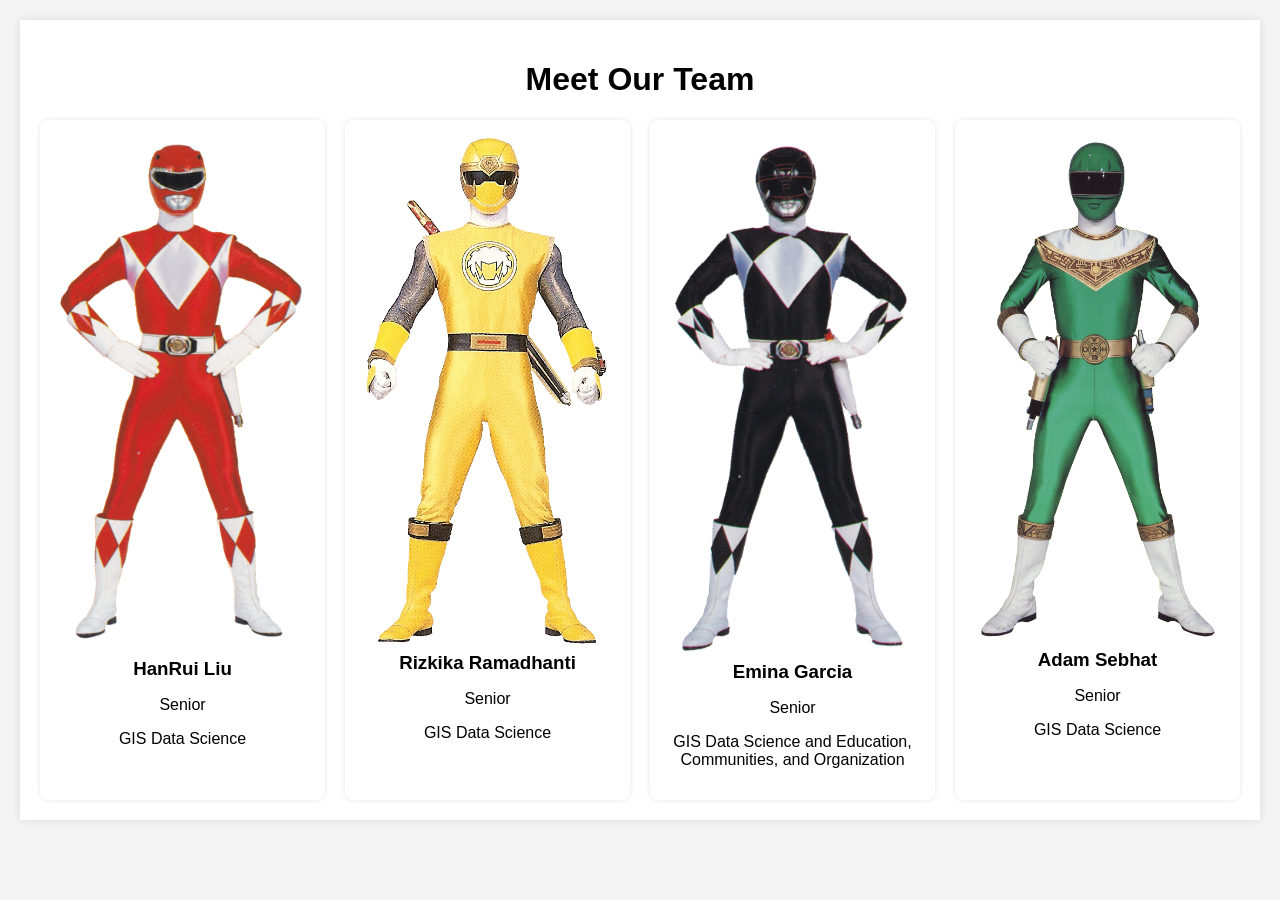
==== teams.html @ 800441d8 "edits" ====
<!DOCTYPE html>
<html lang="en">
<head>
    <meta charset="UTF-8">
    <meta name="viewport" content="width=device-width, initial-scale=1.0">
    <title>About the Team</title>
    <style>
         body {
            font-family: Arial, sans-serif;
            margin: 0;
            padding: 20px;
            background-color: #f4f4f4;
            text-align: center;
        }
        .container {
            max-width: auto;
            margin: auto;
            background: white;
            padding: 20px;
            border-radius: auto;
            box-shadow: 0 0 10px rgba(0, 0, 0, 0.1);
        }
        .team {
            display: grid;
            grid-template-columns: repeat(auto-fit, minmax(200px, 1fr));
            gap: 20px;
            margin-top: 20px;
        }
        .member {
            background: #fff;
            padding: 15px;
            border-radius: 8px;
            box-shadow: 0 0 5px rgba(0, 0, 0, 0.1);
        }
        .member img {
            width: 100%;
            height: auto;
            max-height: auto;
            object-fit: cover;
        }
        .member h3 {
            margin: auto;
        }
    </style>
</head>
<body>
    <div class="container">
        <h1>Meet Our Team</h1>
        <div class="team">
            <div class="member">
                <img src="img/red.png" alt="Team Member 1">
                <h3>HanRui Liu</h3>
                <p>Senior</p>
                <p>GIS Data Science</p>
            </div>
            <div class="member">
                <img src="img/yellow.png" alt="Team Member 3">
                <h3>Rizkika Ramadhanti</h3>
                <p>Senior</p>
                <p>GIS Data Science</p>
            </div>
            <div class="member">
                <img src="img/black.png" alt="Team Member 3">
                <h3>Emina Garcia</h3>
                <p>Senior</p>
                <p>GIS Data Science and Education, Communities, and Organization</p>
            </div>
            <div class="member">
                <img src="img/green.png" alt="Team Member 4">
                <h3>Adam Sebhat</h3>
                <p>Senior</p>
                <p>GIS Data Science</p>
            </div>
        </div>
    </div>
</body>
</html>
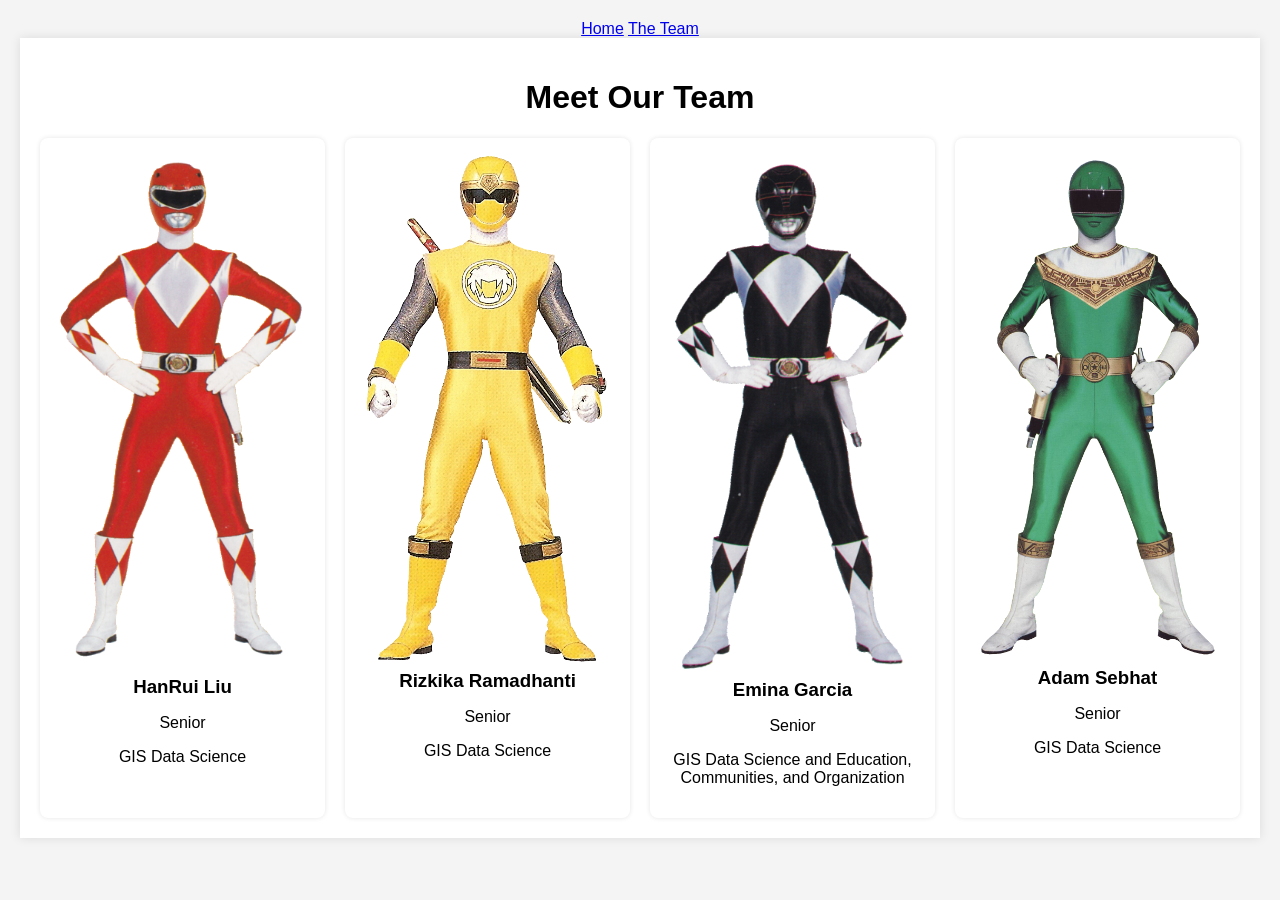
==== commit 48e3e6d5: "Update teams.html" ====
--- a/teams.html
+++ b/teams.html
@@ -44,6 +44,14 @@
     </style>
 </head>
 <body>
+     <!-- Navigation bar -->
+    <div class="topnav" id="myTopnav">
+         <!-- Links to different sections -->
+         <a href="Index.html"><i class="fa fa-fw fa-home"></i>Home</a>
+
+        <!-- Active link pointing to the section1.html page -->
+        <a class="active" href="teams.html"><i class="fa fa-cutlery"></i>The Team</a>
+    
     <div class="container">
         <h1>Meet Our Team</h1>
         <div class="team">
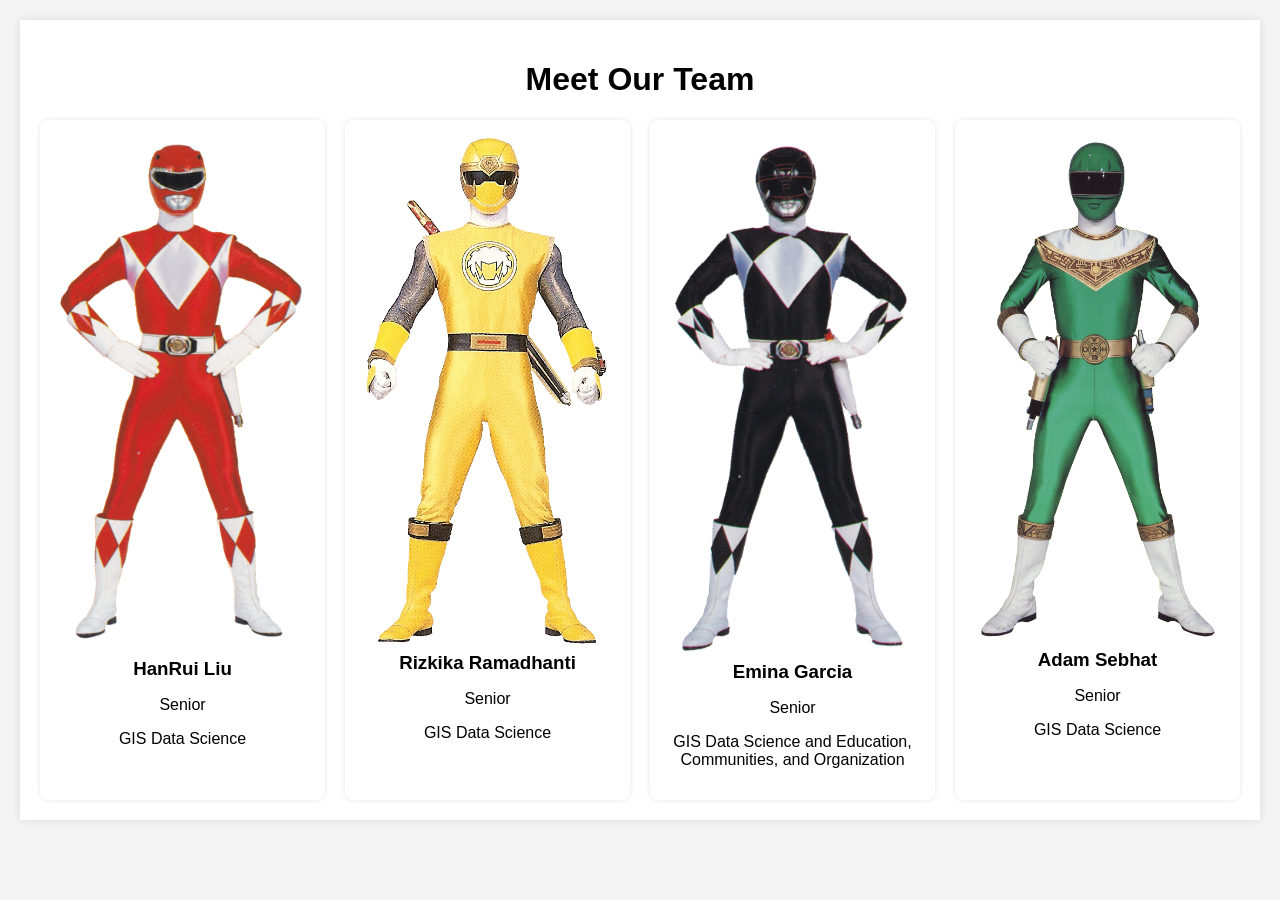
==== commit 0b4dc0c0: "undoing navigation bar" ====
--- a/teams.html
+++ b/teams.html
@@ -44,14 +44,6 @@
     </style>
 </head>
 <body>
-     <!-- Navigation bar -->
-    <div class="topnav" id="myTopnav">
-         <!-- Links to different sections -->
-         <a href="Index.html"><i class="fa fa-fw fa-home"></i>Home</a>
-
-        <!-- Active link pointing to the section1.html page -->
-        <a class="active" href="teams.html"><i class="fa fa-cutlery"></i>The Team</a>
-    
     <div class="container">
         <h1>Meet Our Team</h1>
         <div class="team">
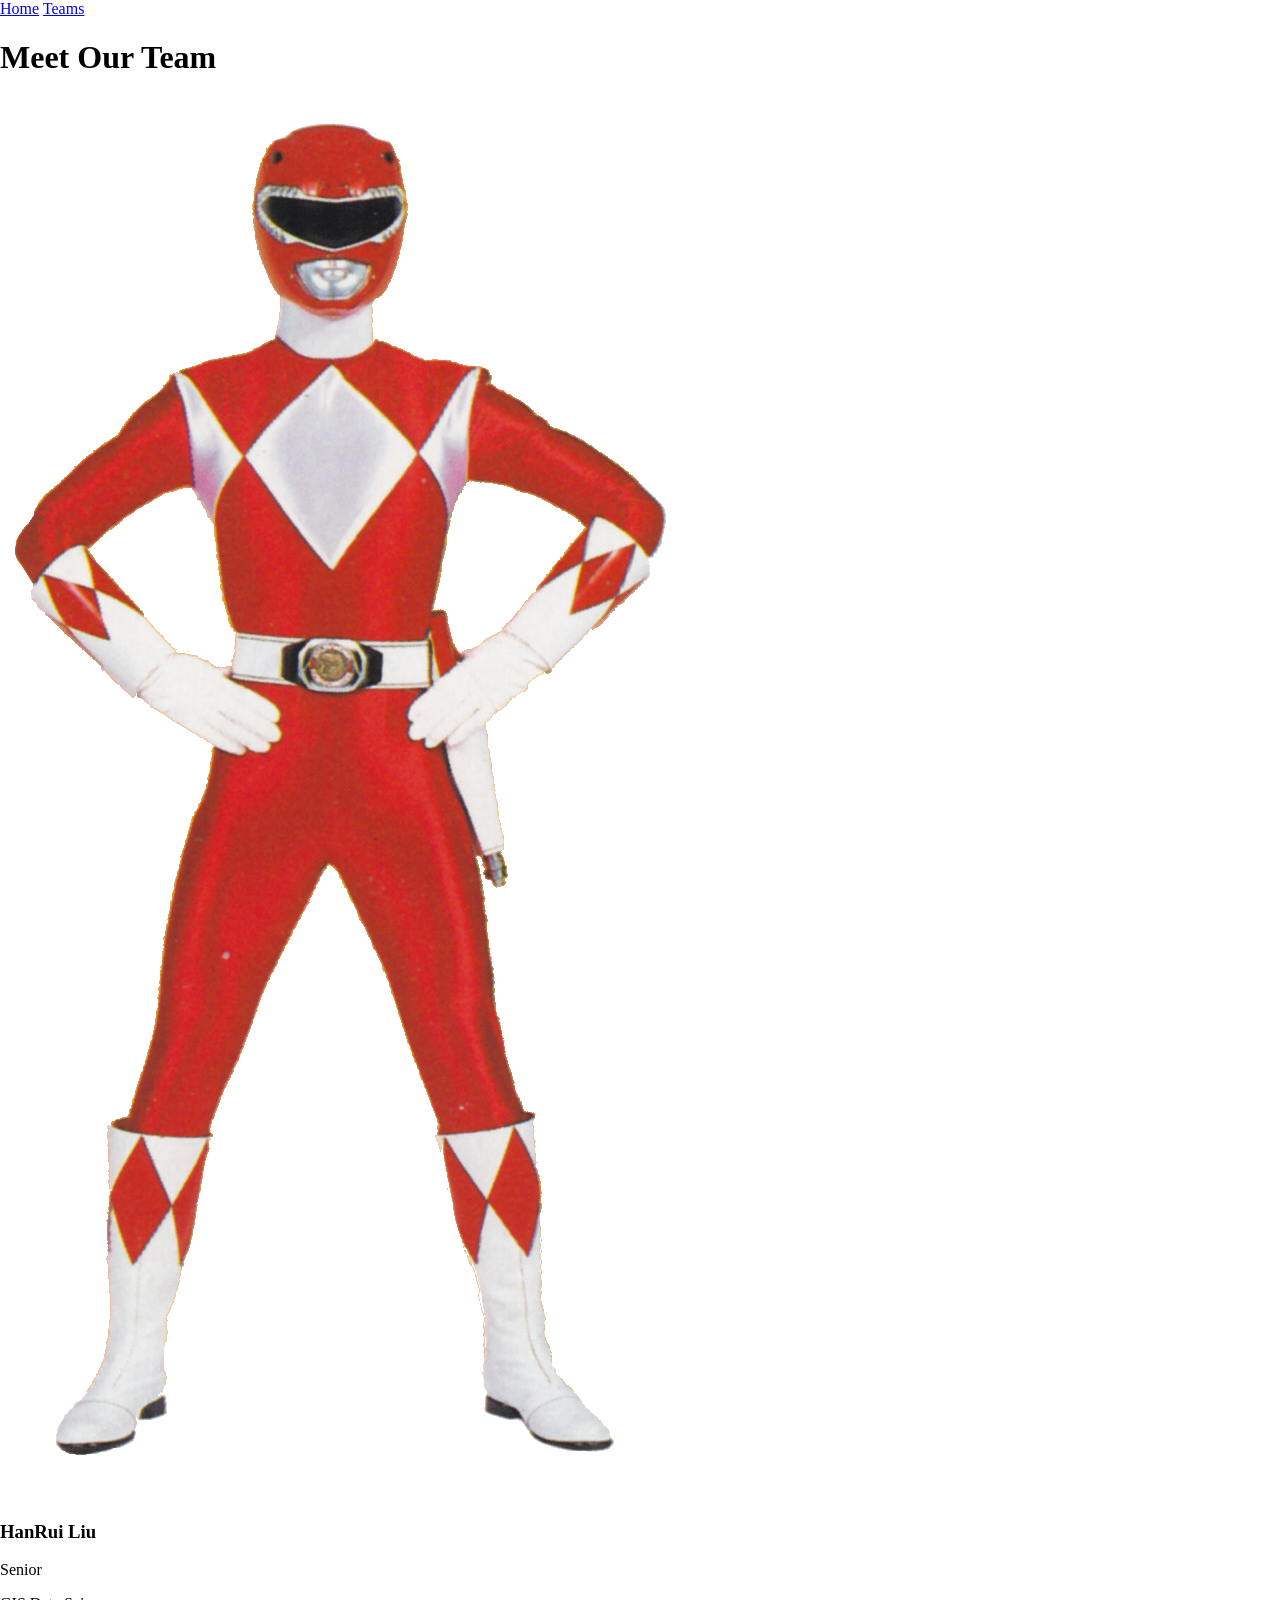
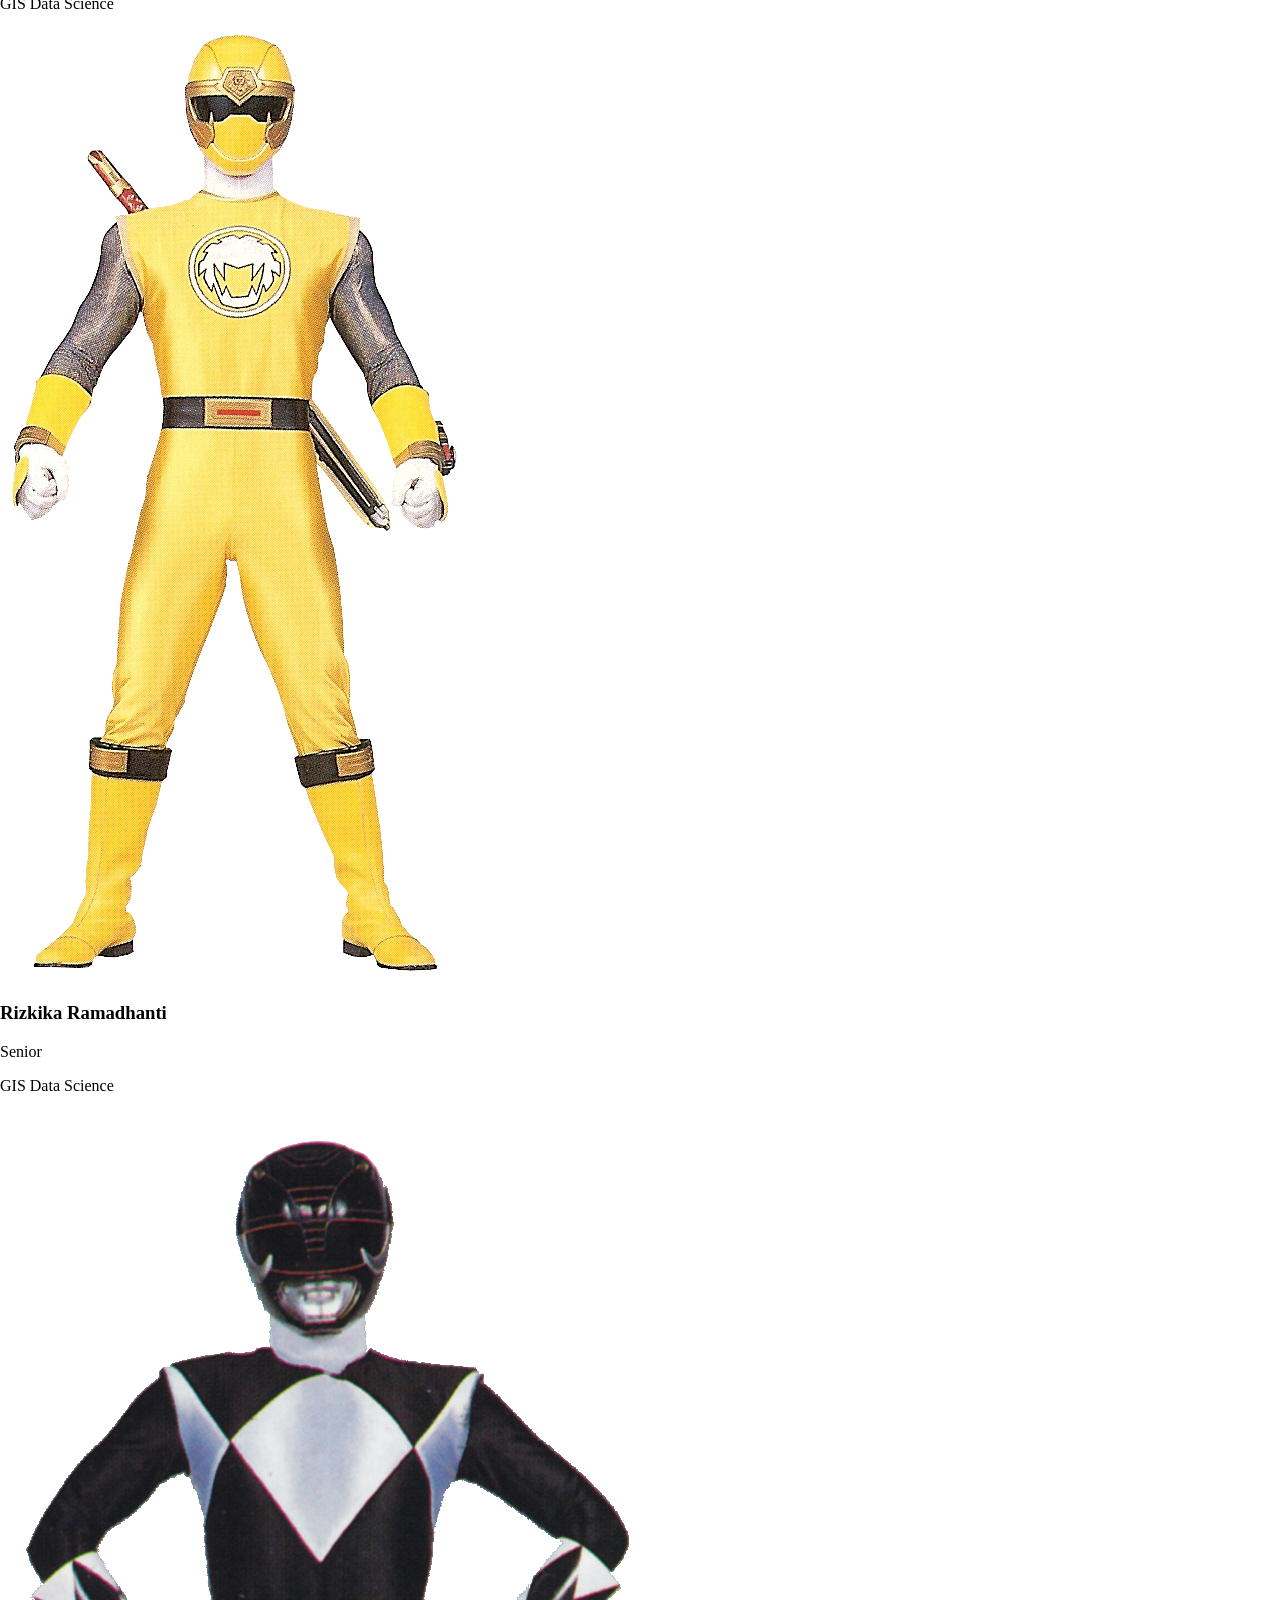
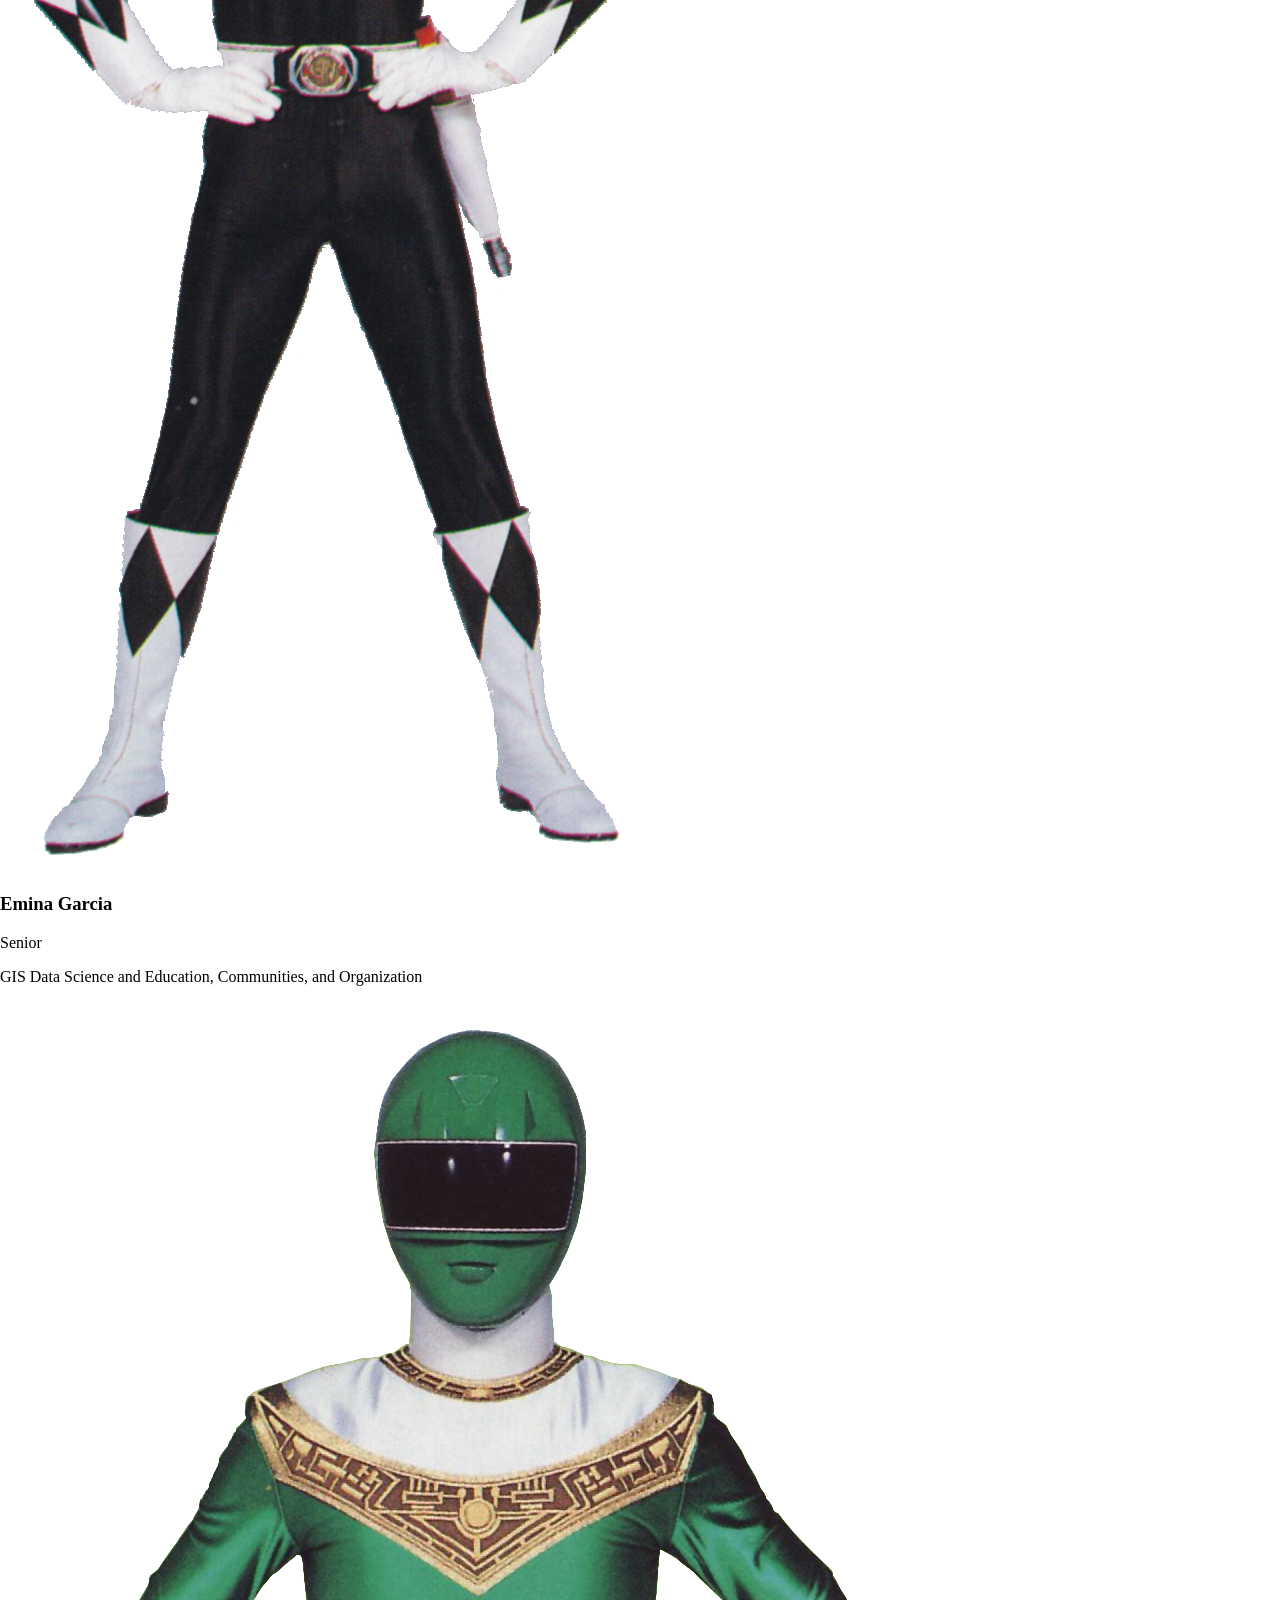
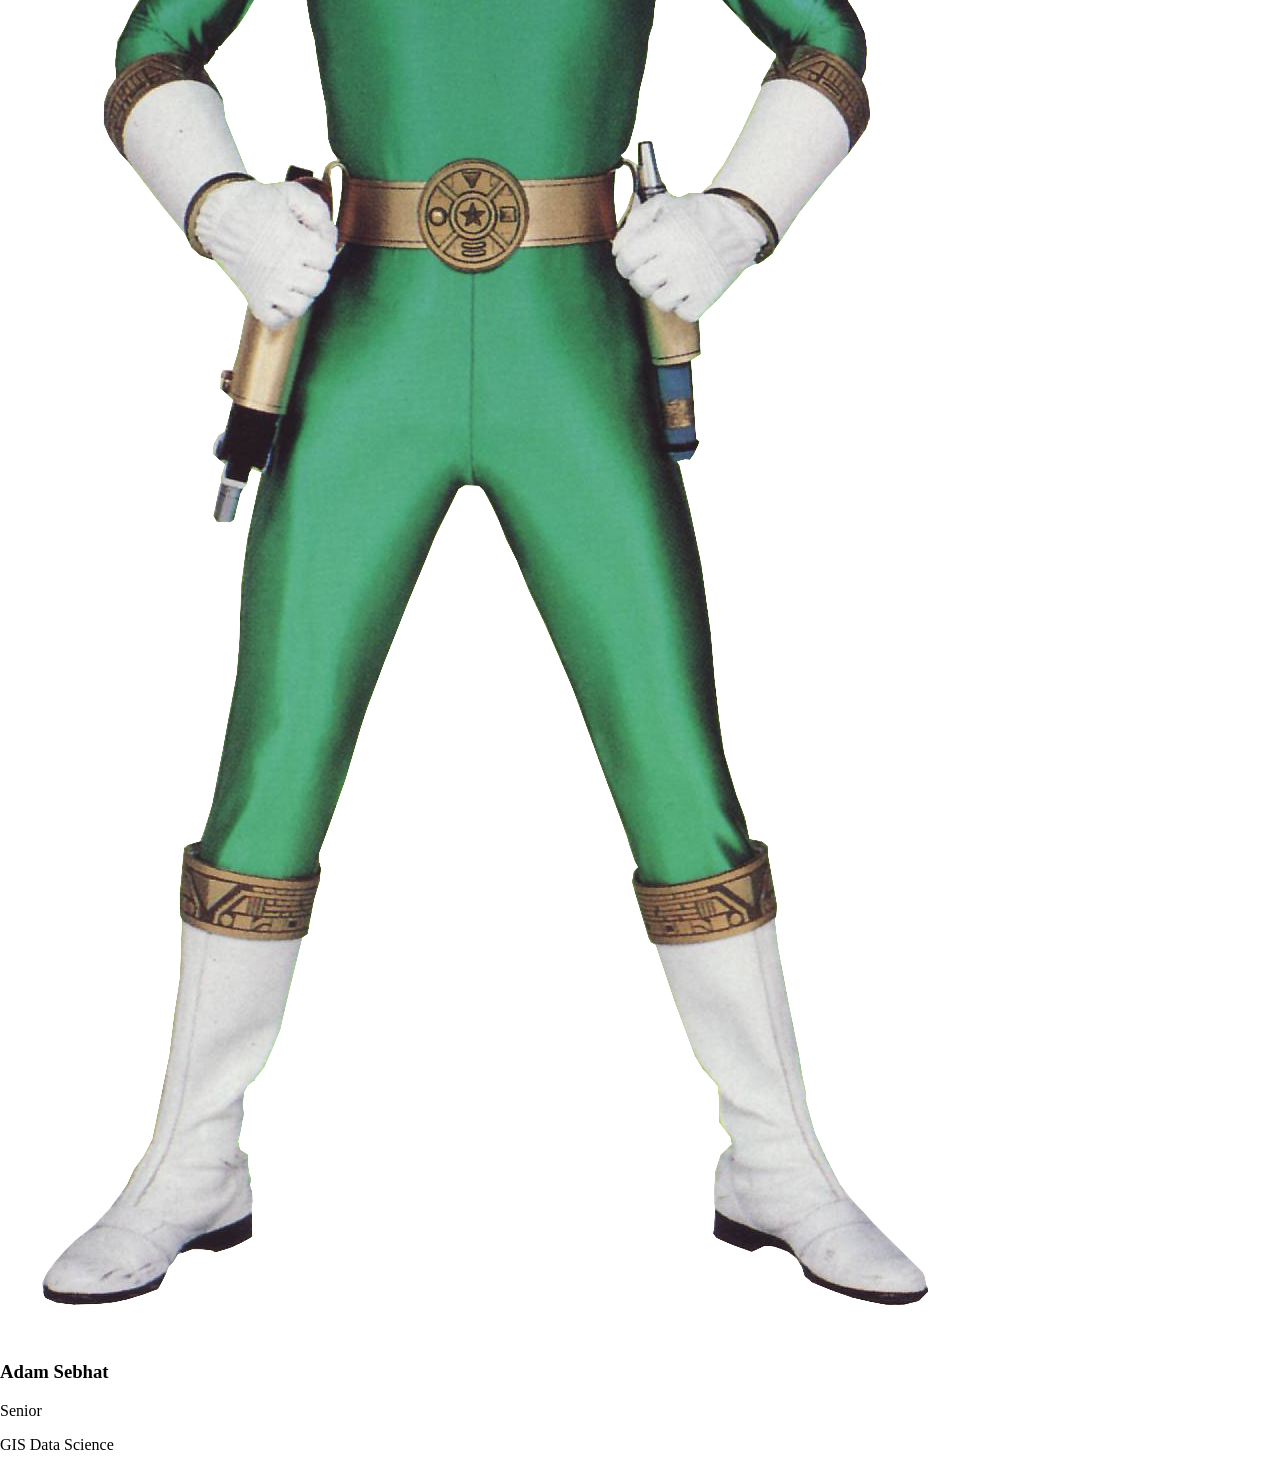
==== commit 79da5595: "Update teams.html" ====
--- a/teams.html
+++ b/teams.html
@@ -3,47 +3,22 @@
 <head>
     <meta charset="UTF-8">
     <meta name="viewport" content="width=device-width, initial-scale=1.0">
+    <link rel="stylesheet" href="css/styles.css">
     <title>About the Team</title>
-    <style>
-         body {
-            font-family: Arial, sans-serif;
-            margin: 0;
-            padding: 20px;
-            background-color: #f4f4f4;
-            text-align: center;
-        }
-        .container {
-            max-width: auto;
-            margin: auto;
-            background: white;
-            padding: 20px;
-            border-radius: auto;
-            box-shadow: 0 0 10px rgba(0, 0, 0, 0.1);
-        }
-        .team {
-            display: grid;
-            grid-template-columns: repeat(auto-fit, minmax(200px, 1fr));
-            gap: 20px;
-            margin-top: 20px;
-        }
-        .member {
-            background: #fff;
-            padding: 15px;
-            border-radius: 8px;
-            box-shadow: 0 0 5px rgba(0, 0, 0, 0.1);
-        }
-        .member img {
-            width: 100%;
-            height: auto;
-            max-height: auto;
-            object-fit: cover;
-        }
-        .member h3 {
-            margin: auto;
-        }
-    </style>
+
 </head>
 <body>
+
+     <!-- Navigation bar -->
+     <div class="topnav" id="myTopnav">
+        <!-- Links to different sections -->
+        <a href="index.html"><i class="fa fa-fw fa-home"></i>Home</a>
+
+       <!-- Active link pointing to the section1.html page -->
+       <a class="active" href="teams.html"><i class="fa fa-cutlery"></i>Teams</a>
+
+   </div>
+    
     <div class="container">
         <h1>Meet Our Team</h1>
         <div class="team">
--- a/css/styles.css
+++ b/css/styles.css
@@ -0,0 +1,91 @@
+body {
+  margin: 0;
+  padding: 0;
+}
+
+#map {
+  position: absolute;
+  top: 0;
+  bottom: 0;
+  width: 100%;
+}
+
+#legend {
+  position: absolute;
+  top: 10px;
+  left: 10px;
+  background: white;
+  padding: 10px;
+  margin: 10px;
+  border-radius: 3px;
+  box-shadow: 0 0 15px rgba(0, 0, 0, 0.2);
+  font-family: Arial, sans-serif;
+  z-index: 1;
+  max-height: 300px; /* Adjust the height as needed */
+  overflow-y: auto;
+}
+
+#legend ul {
+  list-style: none;
+  padding: 0;
+  margin: 0;
+}
+
+#legend li {
+  margin: 5px 0;
+  cursor: pointer;
+}
+
+#legend li:hover {
+  background-color: #f0f0f0;
+}
+
+#searchInput {
+  width: 100px; /* Adjust the width to match the title */
+  padding: 2px;
+  margin-bottom: 10px;
+  box-sizing: border-box;
+  font-size: 12px;
+}
+
+#toggleHeatmap, #toggleStops {
+  margin-top: 5px; /* Add some margin to separate the buttons */
+  display: inline-block;
+}
+
+.legend-color-box {
+  display: inline-block;
+  width: 20px;
+  height: 20px;
+  margin-right: 5px;
+  vertical-align: middle;
+}
+
+#heatmapLegend {
+  position: absolute;
+  bottom: 30px;
+  left: 10px;
+  background: white;
+  padding: 10px;
+  border-radius: 3px;
+  box-shadow: 0 0 15px rgba(0, 0, 0, 0.2);
+}
+
+#controls {
+  position: absolute;
+  top: 10px;
+  right: 10px;
+  background: white;
+  padding: 10px;
+  border-radius: 3px;
+  box-shadow: 0 0 15px rgba(0, 0, 0, 0.2);
+  display: flex;
+  flex-direction: row;
+  gap: 10px;
+}
+
+#controls button {
+  padding: 5px 10px;
+  font-size: 14px;
+  cursor: pointer;
+}
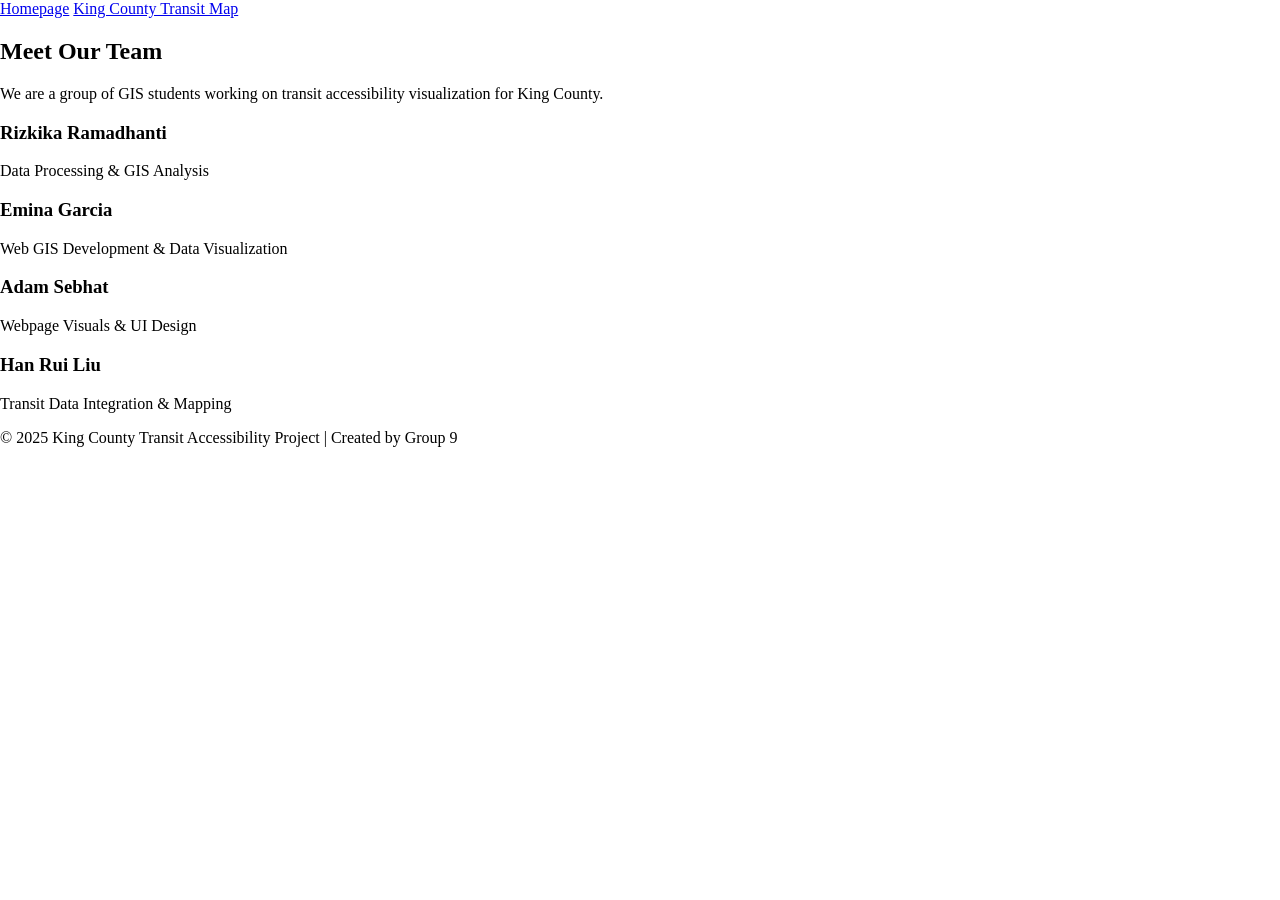
==== commit 944a933b: "Update teams.html" ====
--- a/teams.html
+++ b/teams.html
@@ -1,52 +1,47 @@
 <!DOCTYPE html>
 <html lang="en">
 <head>
-    <meta charset="UTF-8">
-    <meta name="viewport" content="width=device-width, initial-scale=1.0">
-    <link rel="stylesheet" href="css/styles.css">
-    <title>About the Team</title>
-
+  <meta charset="UTF-8">
+  <meta name="viewport" content="width=device-width, initial-scale=1.0">
+  <title>About the Group</title>
+  <link rel="stylesheet" href="styles.css">
 </head>
 <body>
 
-     <!-- Navigation bar -->
-     <div class="topnav" id="myTopnav">
-        <!-- Links to different sections -->
-        <a href="index.html"><i class="fa fa-fw fa-home"></i>Home</a>
+  <header>
+    <nav class="navbar">
+      <a href="index.html">Homepage</a>
+      <a href="map.html">King County Transit Map</a>
+    </nav>
+  </header>
 
-       <!-- Active link pointing to the section1.html page -->
-       <a class="active" href="teams.html"><i class="fa fa-cutlery"></i>Teams</a>
+  <div class="container">
+    <h2>Meet Our Team</h2>
+    <p>We are a group of GIS students working on transit accessibility visualization for King County.</p>
+    
+    <div class="team">
+      <div class="member">
+        <h3>Rizkika Ramadhanti</h3>
+        <p>Data Processing & GIS Analysis</p>
+      </div>
+      <div class="member">
+        <h3>Emina Garcia</h3>
+        <p>Web GIS Development & Data Visualization</p>
+      </div>
+      <div class="member">
+        <h3>Adam Sebhat</h3>
+        <p>Webpage Visuals & UI Design</p>
+      </div>
+      <div class="member">
+        <h3>Han Rui Liu</h3>
+        <p>Transit Data Integration & Mapping</p>
+      </div>
+    </div>
+  </div>
 
-   </div>
-    
-    <div class="container">
-        <h1>Meet Our Team</h1>
-        <div class="team">
-            <div class="member">
-                <img src="img/red.png" alt="Team Member 1">
-                <h3>HanRui Liu</h3>
-                <p>Senior</p>
-                <p>GIS Data Science</p>
-            </div>
-            <div class="member">
-                <img src="img/yellow.png" alt="Team Member 3">
-                <h3>Rizkika Ramadhanti</h3>
-                <p>Senior</p>
-                <p>GIS Data Science</p>
-            </div>
-            <div class="member">
-                <img src="img/black.png" alt="Team Member 3">
-                <h3>Emina Garcia</h3>
-                <p>Senior</p>
-                <p>GIS Data Science and Education, Communities, and Organization</p>
-            </div>
-            <div class="member">
-                <img src="img/green.png" alt="Team Member 4">
-                <h3>Adam Sebhat</h3>
-                <p>Senior</p>
-                <p>GIS Data Science</p>
-            </div>
-        </div>
-    </div>
+  <footer>
+    <p>© 2025 King County Transit Accessibility Project | Created by Group 9</p>
+  </footer>
+
 </body>
 </html>
--- a/styles.css
+++ b/styles.css
@@ -0,0 +1,91 @@
+body {
+  margin: 0;
+  padding: 0;
+}
+
+#map {
+  position: absolute;
+  top: 0;
+  bottom: 0;
+  width: 100%;
+}
+
+#legend {
+  position: absolute;
+  top: 10px;
+  left: 10px;
+  background: white;
+  padding: 10px;
+  margin: 10px;
+  border-radius: 3px;
+  box-shadow: 0 0 15px rgba(0, 0, 0, 0.2);
+  font-family: Arial, sans-serif;
+  z-index: 1;
+  max-height: 300px; /* Adjust the height as needed */
+  overflow-y: auto;
+}
+
+#legend ul {
+  list-style: none;
+  padding: 0;
+  margin: 0;
+}
+
+#legend li {
+  margin: 5px 0;
+  cursor: pointer;
+}
+
+#legend li:hover {
+  background-color: #f0f0f0;
+}
+
+#searchInput {
+  width: 100px; /* Adjust the width to match the title */
+  padding: 2px;
+  margin-bottom: 10px;
+  box-sizing: border-box;
+  font-size: 12px;
+}
+
+#toggleHeatmap, #toggleStops {
+  margin-top: 5px; /* Add some margin to separate the buttons */
+  display: inline-block;
+}
+
+.legend-color-box {
+  display: inline-block;
+  width: 20px;
+  height: 20px;
+  margin-right: 5px;
+  vertical-align: middle;
+}
+
+#heatmapLegend {
+  position: absolute;
+  bottom: 30px;
+  left: 10px;
+  background: white;
+  padding: 10px;
+  border-radius: 3px;
+  box-shadow: 0 0 15px rgba(0, 0, 0, 0.2);
+}
+
+#controls {
+  position: absolute;
+  top: 10px;
+  right: 10px;
+  background: white;
+  padding: 10px;
+  border-radius: 3px;
+  box-shadow: 0 0 15px rgba(0, 0, 0, 0.2);
+  display: flex;
+  flex-direction: row;
+  gap: 10px;
+}
+
+#controls button {
+  padding: 5px 10px;
+  font-size: 14px;
+  cursor: pointer;
+}
